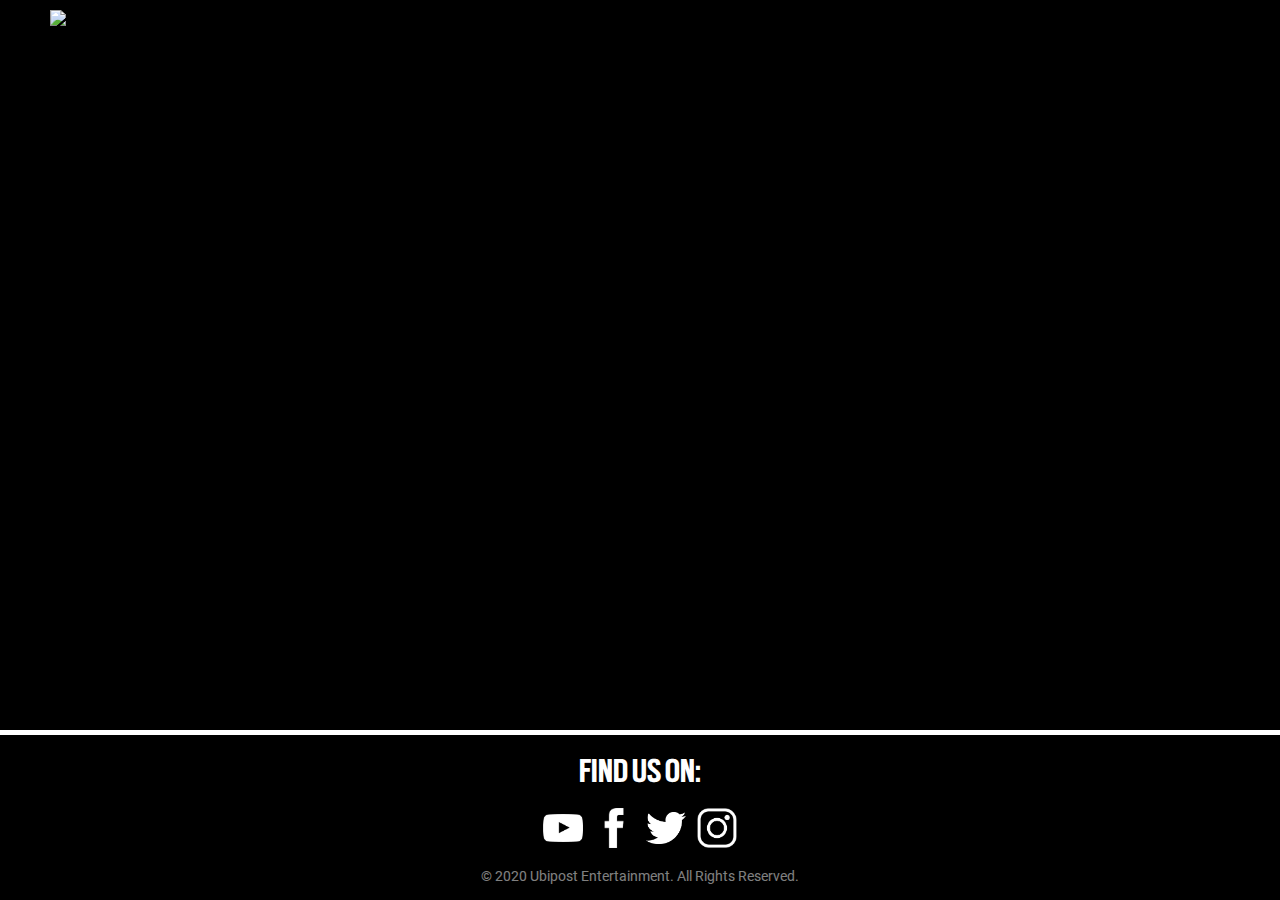
==== maps.html @ d626d43e "added assets and slight change of navbar" ====
<!DOCTYPE html>
<html lang="en">
  <head>
    <meta charset="UTF-8" />
    <meta name="viewport" content="width=device-width, initial-scale=1.0" />
    <title>Rainbow 7 Siege - Official Website</title>
    <!-- Layout setup -->
    <link rel="stylesheet" href="css/reset.css" />
    <link rel="stylesheet" href="css/roboto-fonts.css" />
    <link rel="stylesheet" href="css/oswald-fonts.css" />
    <link rel="stylesheet" href="css/scout-condensed-fonts.css" />
    <link rel="stylesheet" href="css/all.css" />
    <link rel="stylesheet" href="css/navbar.css" />
    <link rel="stylesheet" href="css/navbar-responsive.css" />
    <link rel="stylesheet" href="css/footer.css" />
    <link rel="stylesheet" href="css/footer-responsive.css" />
    <script src="js/jquery-3.5.1.js"></script>
    <!-- Specific stylesheet setup -->
  </head>

  <body>
    <nav>
      <ul class="navbar-container middle">
        <li class="logo-container">
          <img class="img-fluid" src="psd/logo-white.png" alt="r7-logo" />
        </li>
        <div class="navbar-side-container">
          <li class="nav-text"><a href="index.html">HOME</a></li>
          <li class="nav-text"><a href="operators.html">OPERATORS</a></li>
          <li class="nav-text"><a href="maps.html">MAPS</a></li>
          <li class="nav-text">
            <a href="quarantine.html">QUARANTINE</a>
          </li>
          <li class="nav-text">
            <a href="pre-order.html" class="pre-order-container">PRE-ORDER</a>
          </li>
          <li>
            <a href="#" id="menuIcon" role="button"
              ><img
                class="nav-menu nav-menu-hide"
                src="assets/image/menu-icon.png"
                alt=""
            /></a>
          </li>
        </div>
      </ul>
    </nav>

    <ul class="navbar-vertical navbar-vertical-hide"></ul>

    <div class="container"></div>

    <footer>
      <div class="footer-logo-container">
        <h1 class="find-us-text">FIND US ON:</h1>
        <ul class="social-media middle">
          <li>
            <img
              src="assets/image/youtube-logo.png"
              alt=""
              class="footer-logo-img img-fluid"
            />
          </li>
          <li>
            <img
              class="footer-logo-img img-fluid"
              src="assets/image/facebook-white-logo.png"
              alt=""
            />
          </li>
          <li>
            <img
              class="footer-logo-img img-fluid"
              src="assets/image/twitter_logo_img.png"
              alt=""
            />
          </li>
          <li>
            <img
              src="assets/image/instagram-white-logo.png"
              alt=""
              width="40px"
              class="img-fluid"
            />
          </li>
        </ul>
      </div>

      <div class="copyright-text">
        <p>
          &copy; 2020 Ubipost Entertainment. All Rights Reserved.
        </p>
      </div>
    </footer>
  </body>
  <script src="js/navbar-responsive.js"></script>
</html>
---- css/roboto-fonts.css ----
@font-face {
    font-family: 'Roboto';
    src: url('../assets/fonts/Roboto-BoldItalic.ttf') format('truetype');
    font-weight: bold;
    font-style: italic;
}

@font-face {
    font-family: 'Roboto';
    src: url('../assets/fonts/Roboto-Bold.ttf') format('truetype');
    font-weight: bold;
    font-style: normal;
}

@font-face {
    font-family: 'Roboto';
    src: url('../assets/fonts/Roboto-ThinItalic.ttf') format('truetype');
    font-weight: 100;
    font-style: italic;
}

@font-face {
    font-family: 'Roboto';
    src: url('../assets/fonts/Roboto-Black.ttf') format('truetype');
    font-weight: 900;
    font-style: normal;
}

@font-face {
    font-family: 'Roboto';
    src: url('../assets/fonts/Roboto-Medium.ttf') format('truetype');
    font-weight: 500;
    font-style: normal;
}

@font-face {
    font-family: 'Roboto';
    src: url('../assets/fonts/Roboto-Light.ttf') format('truetype');
    font-weight: 300;
    font-style: normal;
}

@font-face {
    font-family: 'Roboto';
    src: url('../assets/fonts/Roboto-BlackItalic.ttf') format('truetype');
    font-weight: 900;
    font-style: italic;
}

@font-face {
    font-family: 'Roboto';
    src: url('../assets/fonts/Roboto-LightItalic.ttf') format('truetype');
    font-weight: 300;
    font-style: italic;
}

@font-face {
    font-family: 'Roboto';
    src: url('../assets/fonts/Roboto-Regular.ttf') format('truetype');
    font-weight: normal;
    font-style: normal;
}

@font-face {
    font-family: 'Roboto';
    src: url('../assets/fonts/Roboto-Thin.ttf') format('truetype');
    font-weight: 100;
    font-style: normal;
}

@font-face {
    font-family: 'Roboto';
    src: url('../assets/fonts/Roboto-MediumItalic.ttf') format('truetype');
    font-weight: 500;
    font-style: italic;
}

@font-face {
    font-family: 'Roboto';
    src: url('../assets/fonts/Roboto-Italic.ttf') format('truetype');
    font-weight: normal;
    font-style: italic;
}
---- css/oswald-fonts.css ----
@font-face {
    font-family: 'Oswald';
    src: url('../assets/fonts/Oswald-Light.ttf') format('truetype');
    font-weight: 300;
    font-style: normal;
}

@font-face {
    font-family: 'Oswald';
    src: url('../assets/fonts/Oswald-ExtraLight.ttf') format('truetype');
    font-weight: 200;
    font-style: normal;
}

@font-face {
    font-family: 'Oswald';
    src: url('../assets/fonts/Oswald-Bold.ttf') format('truetype');
    font-weight: bold;
    font-style: normal;
}

@font-face {
    font-family: 'Oswald';
    src: url('../assets/fonts/Oswald-SemiBold.ttf') format('truetype');
    font-weight: 600;
    font-style: normal;
}

@font-face {
    font-family: 'Oswald';
    src: url('../assets/fonts/Oswald-Regular.ttf') format('truetype');
    font-weight: normal;
    font-style: normal;
}

@font-face {
    font-family: 'Oswald';
    src: url('../assets/fonts/Oswald-Medium.ttf') format('truetype');
    font-weight: 500;
    font-style: normal;
}
---- css/scout-condensed-fonts.css ----
@font-face {
  font-family: "Scout Condensed Bold";
  src: url("../assets/fonts/ScoutCond-Bold.otf") format("opentype");
}
---- css/all.css ----
body {
  background-color: black;
  font-family: "Scout Condensed Bold";
}

.middle {
  display: flex;
  align-items: center;
}

.img-fluid {
  height: auto;
  max-width: 100%;
}

.btn {
  border-radius: 1;
  display: block;
}
---- css/navbar.css ----
nav .navbar-container {
  list-style-type: none;
  background-color: black;
  padding: 10px 50px;
  justify-content: space-between;
}

nav .navbar-container li {
  font-size: 1.75em;
  display: inline-block;
}

nav .navbar-container .logo-container {
  width: 6%;
}

nav .navbar-container .navbar-side-container {
  float: right;
}

nav .navbar-container .navbar-side-container .nav-text {
  padding-left: 40px;
}

nav .navbar-container .navbar-side-container li .pre-order-container {
  background-color: rgb(54, 169, 224);
  padding: 10px;
  color: black;
}

nav .navbar-container .navbar-side-container li .pre-order-container:hover {
  background-color: white;
}

nav .navbar-container .navbar-side-container #menuIcon {
  display: none;
}

nav .navbar-container li a {
  text-decoration: none;
  color: white;
  transition: 0.2s ease;
}

nav .navbar-container li a:hover {
  color: rgb(54, 169, 224);
}
---- css/navbar-responsive.css ----
.navbar-vertical {
  list-style: none;
  width: 100%;
  border-bottom: 1px solid white;
  padding: 10px 5%;
  position: fixed;
  height: auto;
  color: white;
}

.navbar-vertical-hide {
  display: none;
}

.navbar-vertical li a {
  display: block;
  text-decoration: none;
  color: white;
}

nav .nav-menu {
  width: 1.5rem;
}

.nav-menu-hide {
  display: none;
}

.nav-menu-show {
  display: inline-block;
}

@media only screen and (max-width: 800px) {
  nav .navbar-container {
    padding: 3% 5% 0 5%;
  }

  nav .navbar-container .logo-container {
    width: 15%;
  }

  nav .navbar-container .navbar-side-container #menuIcon {
    display: block;
  }
  nav .navbar-container .navbar-side-container .nav-text {
    display: none;
  }
}
---- css/footer.css ----
footer {
  border-top: 5px solid white;
  bottom: 0;
  left: 0;
  width: 100%;
  position: fixed;
  color: white;
  background-color: black;
}

footer .footer-logo-container {
  text-align: center;
}

footer .footer-logo-container .find-us-text {
  font-size: 2.3em;
  padding: 15px 0;
}

footer .footer-logo-container .social-media {
  justify-content: center;
}

footer .footer-logo-container .footer-logo-img {
  width: 40px;
  margin-right: 0.7em;
}

.footer-logo-container ul {
  list-style: none;
  width: 400px;
  margin: 0 auto;
  max-width: 100%;
}

.footer-logo-container li {
  display: inline-block;
}

.copyright-text p {
  font-size: 0.9em;
  text-align: center;
  width: 705px;
  margin: 15px auto;
  font-family: Roboto;
  opacity: 0.5;
  max-width: 100%;
}
---- css/footer-responsive.css ----
@media  only screen and (max-width: 800px) {
    .copyright-text p {
        font-size: 0.6rem;
        /* width: 15rem; */
    }   
}

@media only screen and (max-width: 540px) {
    .copyright-text p {
        font-size: 0.3rem;
        width: 65vw;
    }
}
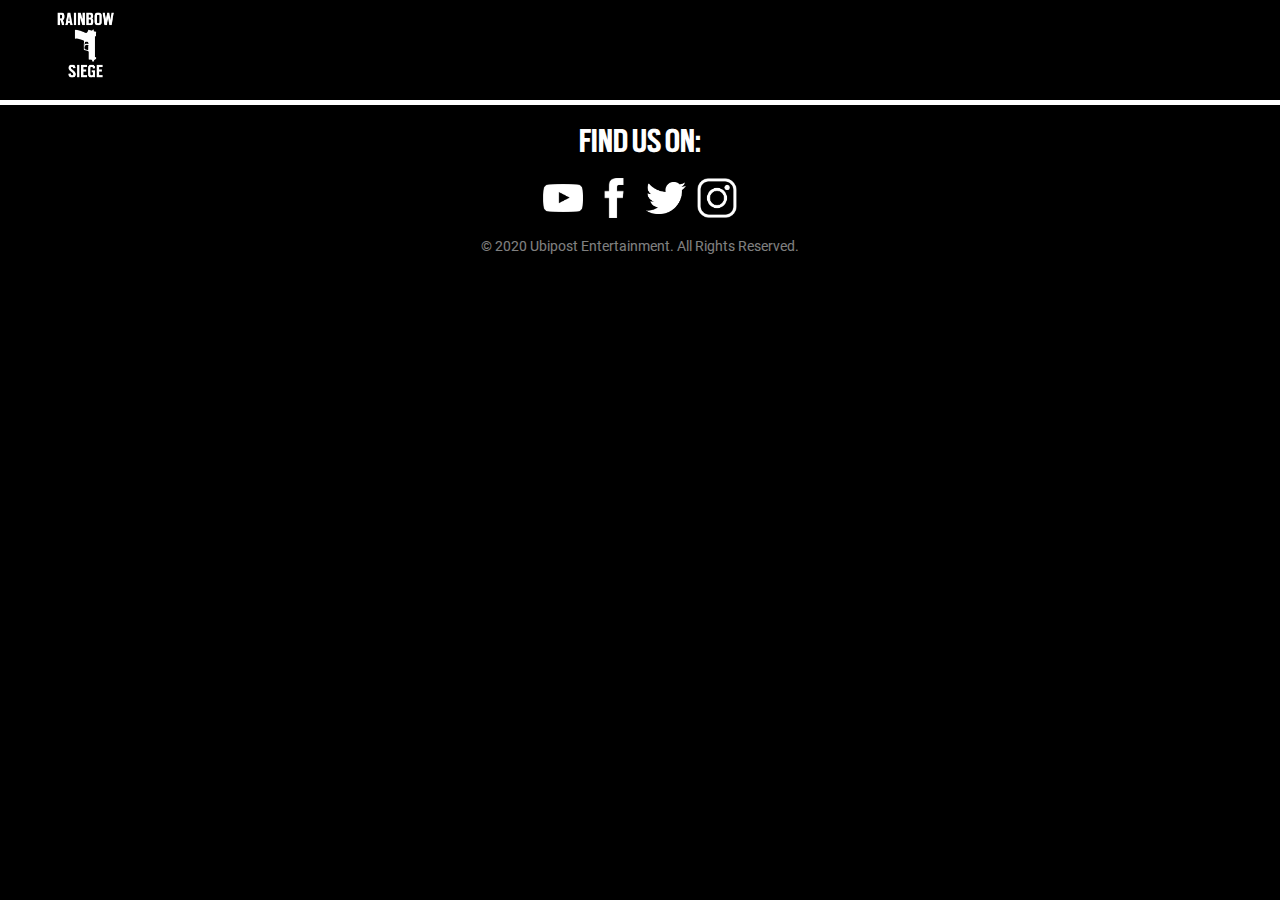
==== commit 416303ff: "added operators & maps asset" ====
--- a/maps.html
+++ b/maps.html
@@ -22,7 +22,11 @@
     <nav>
       <ul class="navbar-container middle">
         <li class="logo-container">
-          <img class="img-fluid" src="psd/logo-white.png" alt="r7-logo" />
+          <img
+            class="img-fluid"
+            src="assets/image/logo-white.png"
+            alt="r7-logo"
+          />
         </li>
         <div class="navbar-side-container">
           <li class="nav-text"><a href="index.html">HOME</a></li>
--- a/css/navbar-responsive.css
+++ b/css/navbar-responsive.css
@@ -1,4 +1,5 @@
 .navbar-vertical {
+  background-color: black;
   list-style: none;
   width: 100%;
   border-bottom: 1px solid white;
--- a/css/footer.css
+++ b/css/footer.css
@@ -3,7 +3,7 @@
   bottom: 0;
   left: 0;
   width: 100%;
-  position: fixed;
+  /*position: fixed;*/
   color: white;
   background-color: black;
 }
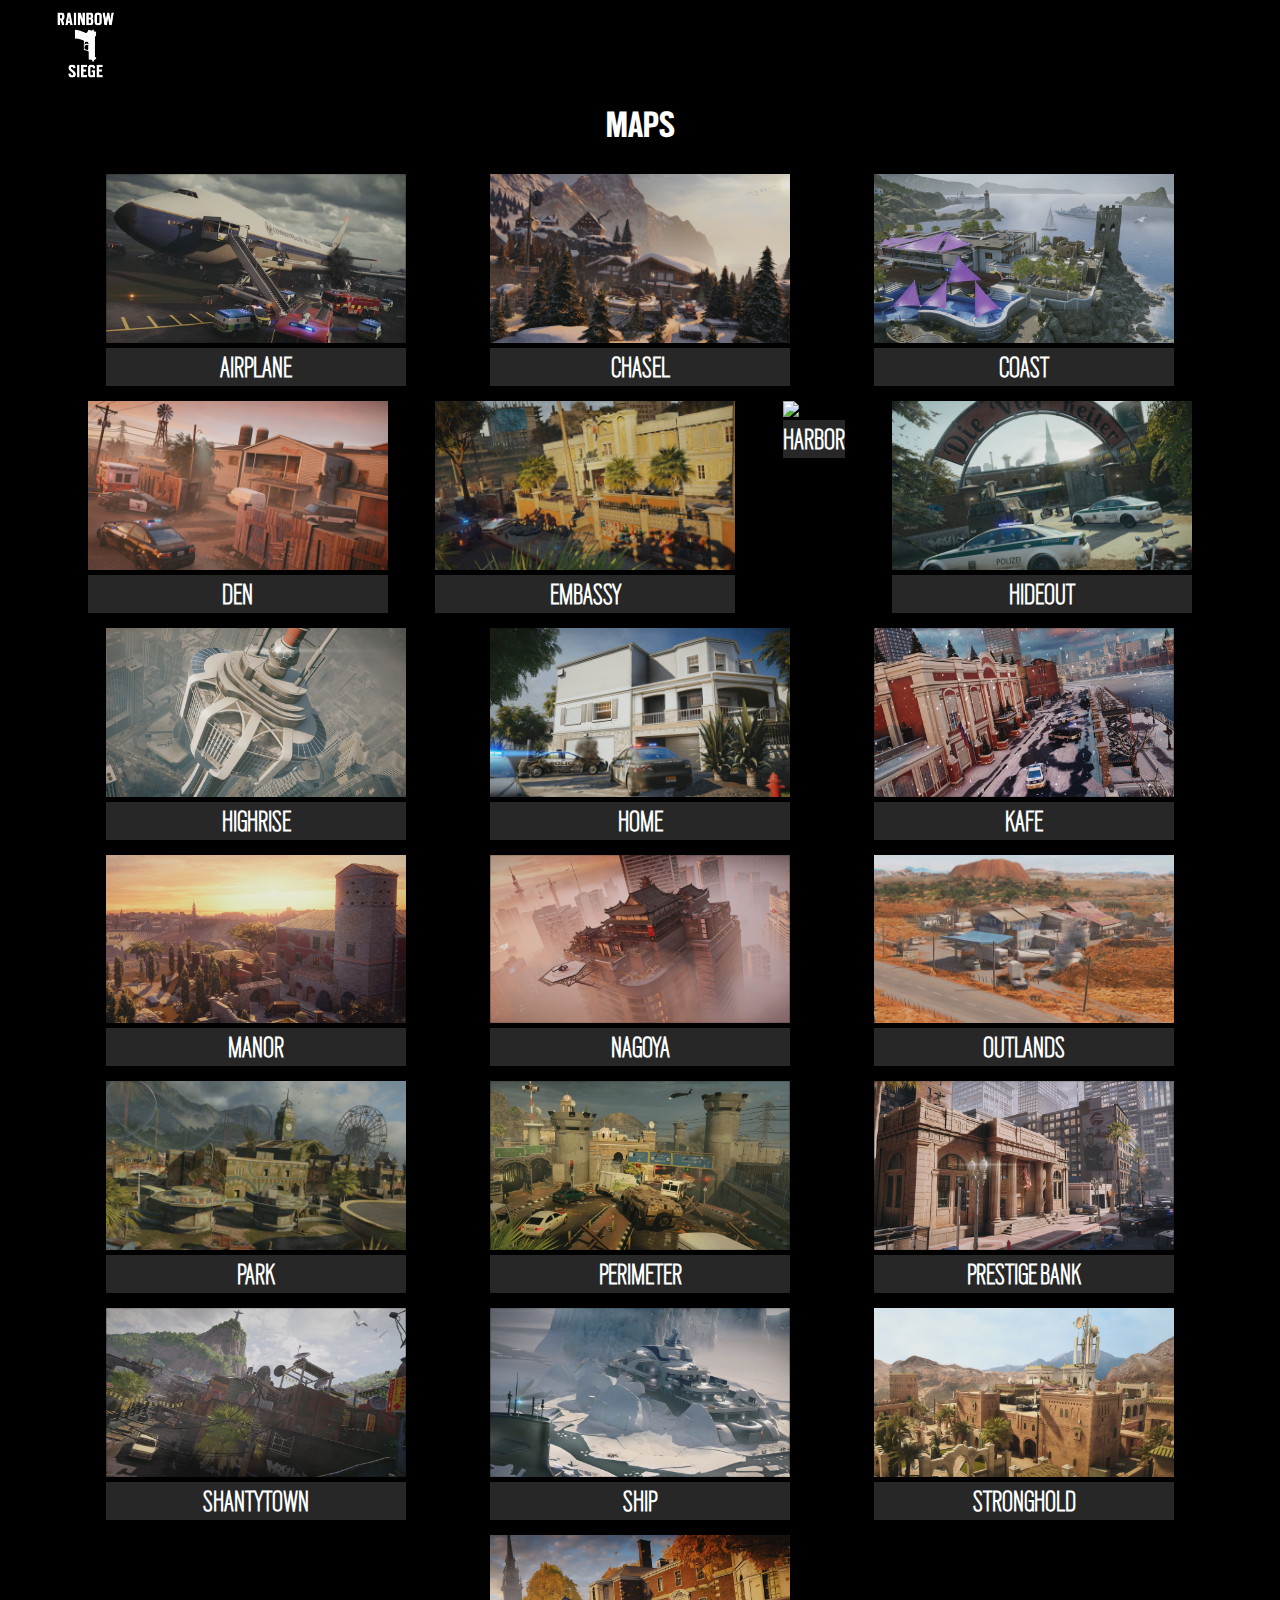
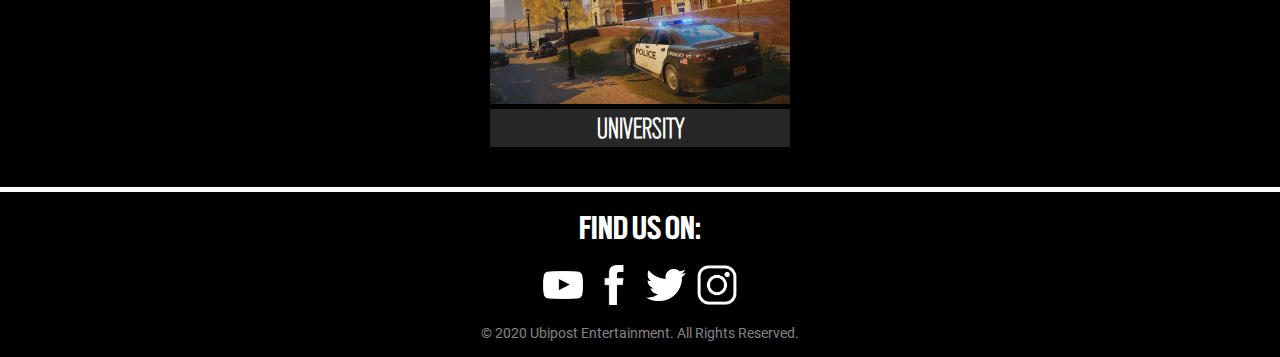
==== commit ff177f25: "added page maps and some assets" ====
--- a/maps.html
+++ b/maps.html
@@ -5,6 +5,8 @@
     <meta name="viewport" content="width=device-width, initial-scale=1.0" />
     <title>Rainbow 7 Siege - Official Website</title>
     <!-- Layout setup -->
+    <link rel="stylesheet" href="css/maps.css" />
+
     <link rel="stylesheet" href="css/reset.css" />
     <link rel="stylesheet" href="css/roboto-fonts.css" />
     <link rel="stylesheet" href="css/oswald-fonts.css" />
@@ -52,7 +54,201 @@
 
     <ul class="navbar-vertical navbar-vertical-hide"></ul>
 
-    <div class="container"></div>
+    <h1 class="title">MAPS</h1>
+
+    <div class="container">
+      <div class="maps-box">
+        <img
+          class="maps-image"
+          src="assets/image/maps/airplane.jpg"
+          alt="airplane"
+        />
+        <div class="map-name">
+          <h1>AIRPLANE</h1>
+        </div>
+      </div>
+
+      <div class="maps-box">
+        <img
+          class="maps-image"
+          src="assets/image/maps/chasel.jpg"
+          alt="chasel"
+        />
+        <div class="map-name">
+          <h1>CHASEL</h1>
+        </div>
+      </div>
+
+      <div class="maps-box">
+        <img class="maps-image" src="assets/image/maps/coast.jpg" alt="coast" />
+        <div class="map-name">
+          <h1>COAST</h1>
+        </div>
+      </div>
+
+      <div class="maps-box">
+        <img class="maps-image" src="assets/image/maps/den.jpg" alt="den" />
+        <div class="map-name">
+          <h1>DEN</h1>
+        </div>
+      </div>
+
+      <div class="maps-box">
+        <img
+          class="maps-image"
+          src="assets/image/maps/embassy.jpg"
+          alt="embassy"
+        />
+        <div class="map-name">
+          <h1>EMBASSY</h1>
+        </div>
+      </div>
+
+      <div class="maps-box">
+        <img
+          class="maps-image"
+          src="assets/image/maps/harbor.jpg"
+          alt="harbor"
+        />
+        <div class="map-name">
+          <h1>HARBOR</h1>
+        </div>
+      </div>
+
+      <div class="maps-box">
+        <img
+          class="maps-image"
+          src="assets/image/maps/hideout.jpg"
+          alt="hideout"
+        />
+        <div class="map-name">
+          <h1>HIDEOUT</h1>
+        </div>
+      </div>
+
+      <div class="maps-box">
+        <img
+          class="maps-image"
+          src="assets/image/maps/highrise.jpg"
+          alt="highrise"
+        />
+        <div class="map-name">
+          <h1>HIGHRISE</h1>
+        </div>
+      </div>
+
+      <div class="maps-box">
+        <img class="maps-image" src="assets/image/maps/home.jpg" alt="home" />
+        <div class="map-name">
+          <h1>HOME</h1>
+        </div>
+      </div>
+
+      <div class="maps-box">
+        <img class="maps-image" src="assets/image/maps/kafe.jpg" alt="kafe" />
+        <div class="map-name">
+          <h1>KAFE</h1>
+        </div>
+      </div>
+
+      <div class="maps-box">
+        <img class="maps-image" src="assets/image/maps/manor.jpg" alt="manor" />
+        <div class="map-name">
+          <h1>MANOR</h1>
+        </div>
+      </div>
+
+      <div class="maps-box">
+        <img
+          class="maps-image"
+          src="assets/image/maps/nagoya.jpg"
+          alt="nagoya"
+        />
+        <div class="map-name">
+          <h1>NAGOYA</h1>
+        </div>
+      </div>
+
+      <div class="maps-box">
+        <img
+          class="maps-image"
+          src="assets/image/maps/outlands.jpg"
+          alt="outlands"
+        />
+        <div class="map-name">
+          <h1>OUTLANDS</h1>
+        </div>
+      </div>
+
+      <div class="maps-box">
+        <img class="maps-image" src="assets/image/maps/park.jpg" alt="park" />
+        <div class="map-name">
+          <h1>PARK</h1>
+        </div>
+      </div>
+
+      <div class="maps-box">
+        <img
+          class="maps-image"
+          src="assets/image/maps/perimeter.jpg"
+          alt="perimeter"
+        />
+        <div class="map-name">
+          <h1>PERIMETER</h1>
+        </div>
+      </div>
+
+      <div class="maps-box">
+        <img
+          class="maps-image"
+          src="assets/image/maps/prestige-bank.jpg"
+          alt="prestige-bank"
+        />
+        <div class="map-name">
+          <h1>PRESTIGE BANK</h1>
+        </div>
+      </div>
+
+      <div class="maps-box">
+        <img
+          class="maps-image"
+          src="assets/image/maps/shantytown.jpg"
+          alt="shantytown"
+        />
+        <div class="map-name">
+          <h1>SHANTYTOWN</h1>
+        </div>
+      </div>
+
+      <div class="maps-box">
+        <img class="maps-image" src="assets/image/maps/ship.jpg" alt="ship" />
+        <div class="map-name">
+          <h1>SHIP</h1>
+        </div>
+      </div>
+
+      <div class="maps-box">
+        <img
+          class="maps-image"
+          src="assets/image/maps/stronghold.jpg"
+          alt="stronghold"
+        />
+        <div class="map-name">
+          <h1>STRONGHOLD</h1>
+        </div>
+      </div>
+
+      <div class="maps-box">
+        <img
+          class="maps-image"
+          src="assets/image/maps/university.jpg"
+          alt="prestige-bank"
+        />
+        <div class="map-name">
+          <h1>UNIVERSITY</h1>
+        </div>
+      </div>
+    </div>
 
     <footer>
       <div class="footer-logo-container">
--- a/css/maps.css
+++ b/css/maps.css
@@ -0,0 +1,27 @@
+.title {
+  text-align: center;
+  color: white;
+  font-size: 2.55em;
+}
+
+.container {
+  display: flex;
+  margin: 2% 5%;
+  flex-wrap: wrap;
+  justify-content: center;
+}
+
+.maps-box {
+  margin: 0 auto 15px auto;
+}
+
+.maps-image {
+  width: 300px;
+}
+
+.map-name {
+  font-family: "Scout Condensed Thin";
+  color: white;
+  text-align: center;
+  background-color: #272727;
+}
--- a/css/scout-condensed-fonts.css
+++ b/css/scout-condensed-fonts.css
@@ -2,3 +2,18 @@
   font-family: "Scout Condensed Bold";
   src: url("../assets/fonts/ScoutCond-Bold.otf") format("opentype");
 }
+
+@font-face {
+  font-family: "Scout Condensed Light";
+  src: url("../assets/fonts/ScoutCond-Light.otf") format("opentype");
+}
+
+@font-face {
+  font-family: "Scout Condensed Regular";
+  src: url("../assets/fonts/ScoutCond-Regular.otf") format("opentype");
+}
+
+@font-face {
+  font-family: "Scout Condensed Thin";
+  src: url("../assets/fonts/ScoutCond-Thin.otf") format("opentype");
+}
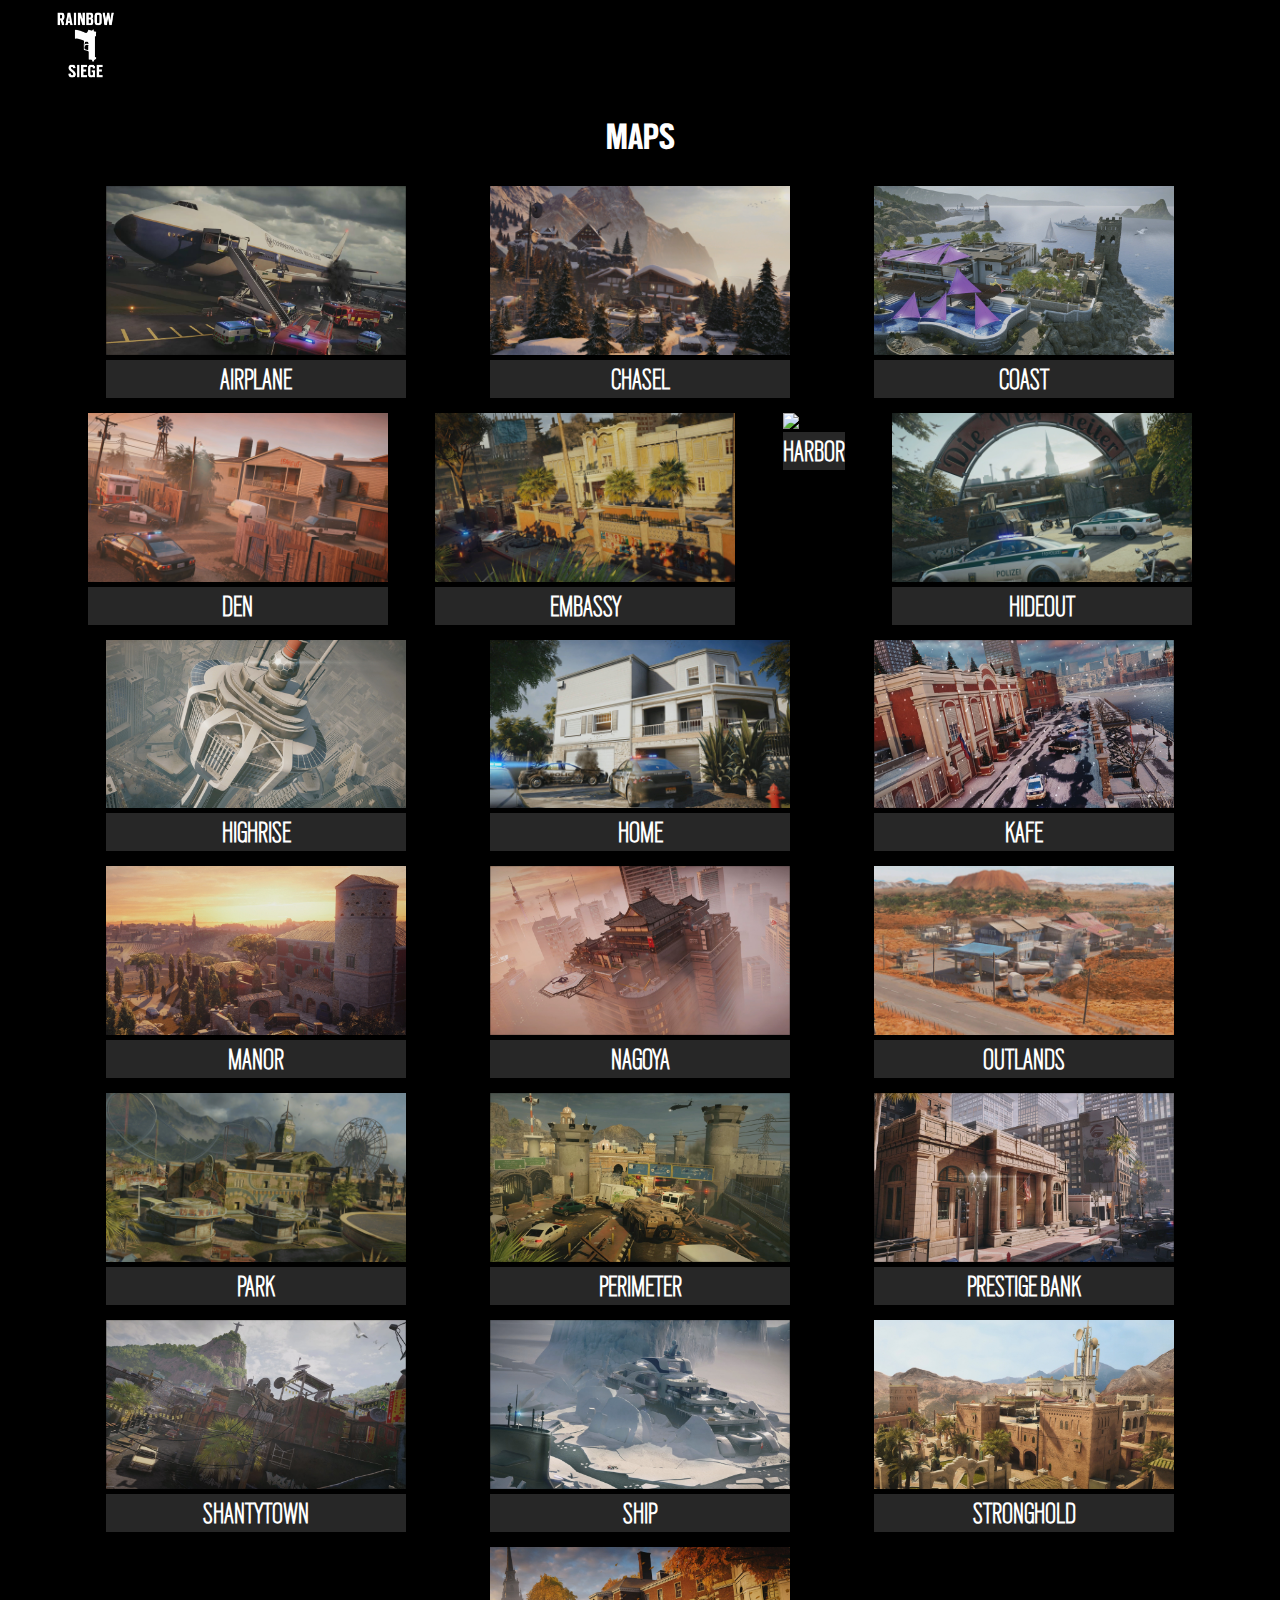
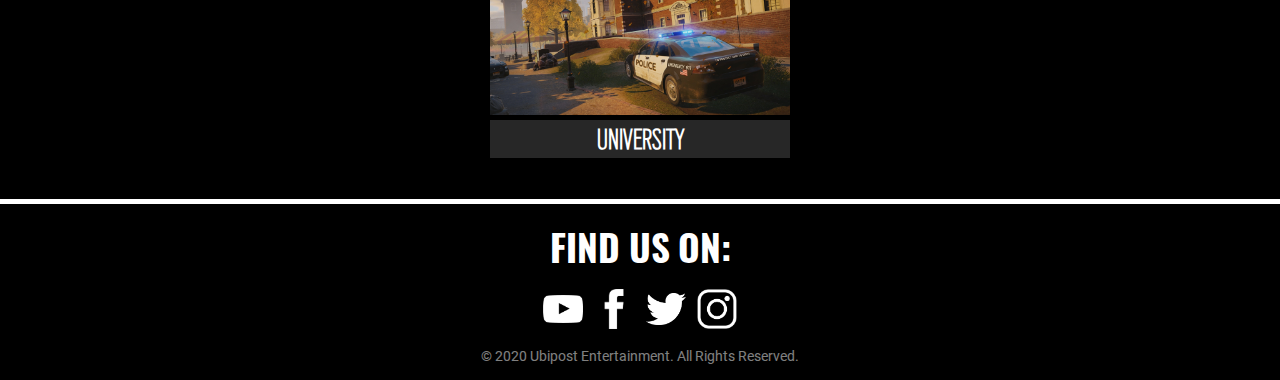
==== commit 97d48bdd: "added quarantine and change position navbar" ====
--- a/maps.html
+++ b/maps.html
@@ -54,198 +54,208 @@
 
     <ul class="navbar-vertical navbar-vertical-hide"></ul>
 
-    <h1 class="title">MAPS</h1>
-
     <div class="container">
-      <div class="maps-box">
-        <img
-          class="maps-image"
-          src="assets/image/maps/airplane.jpg"
-          alt="airplane"
-        />
-        <div class="map-name">
-          <h1>AIRPLANE</h1>
-        </div>
-      </div>
-
-      <div class="maps-box">
-        <img
-          class="maps-image"
-          src="assets/image/maps/chasel.jpg"
-          alt="chasel"
-        />
-        <div class="map-name">
-          <h1>CHASEL</h1>
-        </div>
-      </div>
-
-      <div class="maps-box">
-        <img class="maps-image" src="assets/image/maps/coast.jpg" alt="coast" />
-        <div class="map-name">
-          <h1>COAST</h1>
-        </div>
-      </div>
-
-      <div class="maps-box">
-        <img class="maps-image" src="assets/image/maps/den.jpg" alt="den" />
-        <div class="map-name">
-          <h1>DEN</h1>
-        </div>
-      </div>
-
-      <div class="maps-box">
-        <img
-          class="maps-image"
-          src="assets/image/maps/embassy.jpg"
-          alt="embassy"
-        />
-        <div class="map-name">
-          <h1>EMBASSY</h1>
-        </div>
-      </div>
-
-      <div class="maps-box">
-        <img
-          class="maps-image"
-          src="assets/image/maps/harbor.jpg"
-          alt="harbor"
-        />
-        <div class="map-name">
-          <h1>HARBOR</h1>
-        </div>
-      </div>
-
-      <div class="maps-box">
-        <img
-          class="maps-image"
-          src="assets/image/maps/hideout.jpg"
-          alt="hideout"
-        />
-        <div class="map-name">
-          <h1>HIDEOUT</h1>
-        </div>
-      </div>
-
-      <div class="maps-box">
-        <img
-          class="maps-image"
-          src="assets/image/maps/highrise.jpg"
-          alt="highrise"
-        />
-        <div class="map-name">
-          <h1>HIGHRISE</h1>
-        </div>
-      </div>
-
-      <div class="maps-box">
-        <img class="maps-image" src="assets/image/maps/home.jpg" alt="home" />
-        <div class="map-name">
-          <h1>HOME</h1>
-        </div>
-      </div>
-
-      <div class="maps-box">
-        <img class="maps-image" src="assets/image/maps/kafe.jpg" alt="kafe" />
-        <div class="map-name">
-          <h1>KAFE</h1>
-        </div>
-      </div>
-
-      <div class="maps-box">
-        <img class="maps-image" src="assets/image/maps/manor.jpg" alt="manor" />
-        <div class="map-name">
-          <h1>MANOR</h1>
-        </div>
-      </div>
-
-      <div class="maps-box">
-        <img
-          class="maps-image"
-          src="assets/image/maps/nagoya.jpg"
-          alt="nagoya"
-        />
-        <div class="map-name">
-          <h1>NAGOYA</h1>
-        </div>
-      </div>
-
-      <div class="maps-box">
-        <img
-          class="maps-image"
-          src="assets/image/maps/outlands.jpg"
-          alt="outlands"
-        />
-        <div class="map-name">
-          <h1>OUTLANDS</h1>
-        </div>
-      </div>
-
-      <div class="maps-box">
-        <img class="maps-image" src="assets/image/maps/park.jpg" alt="park" />
-        <div class="map-name">
-          <h1>PARK</h1>
-        </div>
-      </div>
-
-      <div class="maps-box">
-        <img
-          class="maps-image"
-          src="assets/image/maps/perimeter.jpg"
-          alt="perimeter"
-        />
-        <div class="map-name">
-          <h1>PERIMETER</h1>
-        </div>
-      </div>
-
-      <div class="maps-box">
-        <img
-          class="maps-image"
-          src="assets/image/maps/prestige-bank.jpg"
-          alt="prestige-bank"
-        />
-        <div class="map-name">
-          <h1>PRESTIGE BANK</h1>
-        </div>
-      </div>
-
-      <div class="maps-box">
-        <img
-          class="maps-image"
-          src="assets/image/maps/shantytown.jpg"
-          alt="shantytown"
-        />
-        <div class="map-name">
-          <h1>SHANTYTOWN</h1>
-        </div>
-      </div>
-
-      <div class="maps-box">
-        <img class="maps-image" src="assets/image/maps/ship.jpg" alt="ship" />
-        <div class="map-name">
-          <h1>SHIP</h1>
-        </div>
-      </div>
-
-      <div class="maps-box">
-        <img
-          class="maps-image"
-          src="assets/image/maps/stronghold.jpg"
-          alt="stronghold"
-        />
-        <div class="map-name">
-          <h1>STRONGHOLD</h1>
-        </div>
-      </div>
-
-      <div class="maps-box">
-        <img
-          class="maps-image"
-          src="assets/image/maps/university.jpg"
-          alt="prestige-bank"
-        />
-        <div class="map-name">
-          <h1>UNIVERSITY</h1>
+      <h1 class="title">MAPS</h1>
+
+      <div class="maps-container">
+        <div class="maps-box">
+          <img
+            class="maps-image"
+            src="assets/image/maps/airplane.jpg"
+            alt="airplane"
+          />
+          <div class="map-name">
+            <h1>AIRPLANE</h1>
+          </div>
+        </div>
+
+        <div class="maps-box">
+          <img
+            class="maps-image"
+            src="assets/image/maps/chasel.jpg"
+            alt="chasel"
+          />
+          <div class="map-name">
+            <h1>CHASEL</h1>
+          </div>
+        </div>
+
+        <div class="maps-box">
+          <img
+            class="maps-image"
+            src="assets/image/maps/coast.jpg"
+            alt="coast"
+          />
+          <div class="map-name">
+            <h1>COAST</h1>
+          </div>
+        </div>
+
+        <div class="maps-box">
+          <img class="maps-image" src="assets/image/maps/den.jpg" alt="den" />
+          <div class="map-name">
+            <h1>DEN</h1>
+          </div>
+        </div>
+
+        <div class="maps-box">
+          <img
+            class="maps-image"
+            src="assets/image/maps/embassy.jpg"
+            alt="embassy"
+          />
+          <div class="map-name">
+            <h1>EMBASSY</h1>
+          </div>
+        </div>
+
+        <div class="maps-box">
+          <img
+            class="maps-image"
+            src="assets/image/maps/harbor.jpg"
+            alt="harbor"
+          />
+          <div class="map-name">
+            <h1>HARBOR</h1>
+          </div>
+        </div>
+
+        <div class="maps-box">
+          <img
+            class="maps-image"
+            src="assets/image/maps/hideout.jpg"
+            alt="hideout"
+          />
+          <div class="map-name">
+            <h1>HIDEOUT</h1>
+          </div>
+        </div>
+
+        <div class="maps-box">
+          <img
+            class="maps-image"
+            src="assets/image/maps/highrise.jpg"
+            alt="highrise"
+          />
+          <div class="map-name">
+            <h1>HIGHRISE</h1>
+          </div>
+        </div>
+
+        <div class="maps-box">
+          <img class="maps-image" src="assets/image/maps/home.jpg" alt="home" />
+          <div class="map-name">
+            <h1>HOME</h1>
+          </div>
+        </div>
+
+        <div class="maps-box">
+          <img class="maps-image" src="assets/image/maps/kafe.jpg" alt="kafe" />
+          <div class="map-name">
+            <h1>KAFE</h1>
+          </div>
+        </div>
+
+        <div class="maps-box">
+          <img
+            class="maps-image"
+            src="assets/image/maps/manor.jpg"
+            alt="manor"
+          />
+          <div class="map-name">
+            <h1>MANOR</h1>
+          </div>
+        </div>
+
+        <div class="maps-box">
+          <img
+            class="maps-image"
+            src="assets/image/maps/nagoya.jpg"
+            alt="nagoya"
+          />
+          <div class="map-name">
+            <h1>NAGOYA</h1>
+          </div>
+        </div>
+
+        <div class="maps-box">
+          <img
+            class="maps-image"
+            src="assets/image/maps/outlands.jpg"
+            alt="outlands"
+          />
+          <div class="map-name">
+            <h1>OUTLANDS</h1>
+          </div>
+        </div>
+
+        <div class="maps-box">
+          <img class="maps-image" src="assets/image/maps/park.jpg" alt="park" />
+          <div class="map-name">
+            <h1>PARK</h1>
+          </div>
+        </div>
+
+        <div class="maps-box">
+          <img
+            class="maps-image"
+            src="assets/image/maps/perimeter.jpg"
+            alt="perimeter"
+          />
+          <div class="map-name">
+            <h1>PERIMETER</h1>
+          </div>
+        </div>
+
+        <div class="maps-box">
+          <img
+            class="maps-image"
+            src="assets/image/maps/prestige-bank.jpg"
+            alt="prestige-bank"
+          />
+          <div class="map-name">
+            <h1>PRESTIGE BANK</h1>
+          </div>
+        </div>
+
+        <div class="maps-box">
+          <img
+            class="maps-image"
+            src="assets/image/maps/shantytown.jpg"
+            alt="shantytown"
+          />
+          <div class="map-name">
+            <h1>SHANTYTOWN</h1>
+          </div>
+        </div>
+
+        <div class="maps-box">
+          <img class="maps-image" src="assets/image/maps/ship.jpg" alt="ship" />
+          <div class="map-name">
+            <h1>SHIP</h1>
+          </div>
+        </div>
+
+        <div class="maps-box">
+          <img
+            class="maps-image"
+            src="assets/image/maps/stronghold.jpg"
+            alt="stronghold"
+          />
+          <div class="map-name">
+            <h1>STRONGHOLD</h1>
+          </div>
+        </div>
+
+        <div class="maps-box">
+          <img
+            class="maps-image"
+            src="assets/image/maps/university.jpg"
+            alt="prestige-bank"
+          />
+          <div class="map-name">
+            <h1>UNIVERSITY</h1>
+          </div>
         </div>
       </div>
     </div>
--- a/css/maps.css
+++ b/css/maps.css
@@ -4,7 +4,7 @@
   font-size: 2.55em;
 }
 
-.container {
+.maps-container {
   display: flex;
   margin: 2% 5%;
   flex-wrap: wrap;
--- a/css/all.css
+++ b/css/all.css
@@ -1,6 +1,10 @@
 body {
   background-color: black;
   font-family: "Scout Condensed Bold";
+}
+
+.container {
+  padding-top: 111.55px;
 }
 
 .middle {
@@ -17,3 +21,9 @@
   border-radius: 1;
   display: block;
 }
+
+@media only screen and (max-width: 800px) {
+  .container {
+    padding-top: 68.3px;
+  }
+}
--- a/css/navbar.css
+++ b/css/navbar.css
@@ -1,3 +1,8 @@
+nav {
+  position: fixed;
+  width: 100%;
+}
+
 nav .navbar-container {
   list-style-type: none;
   background-color: black;
--- a/css/footer.css
+++ b/css/footer.css
@@ -6,6 +6,7 @@
   /*position: fixed;*/
   color: white;
   background-color: black;
+  font-family: 'Roboto';
 }
 
 footer .footer-logo-container {
@@ -15,6 +16,7 @@
 footer .footer-logo-container .find-us-text {
   font-size: 2.3em;
   padding: 15px 0;
+  font-family: 'Oswald';
 }
 
 footer .footer-logo-container .social-media {
@@ -42,7 +44,7 @@
   text-align: center;
   width: 705px;
   margin: 15px auto;
-  font-family: Roboto;
+  font-family: 'Roboto';
   opacity: 0.5;
   max-width: 100%;
 }
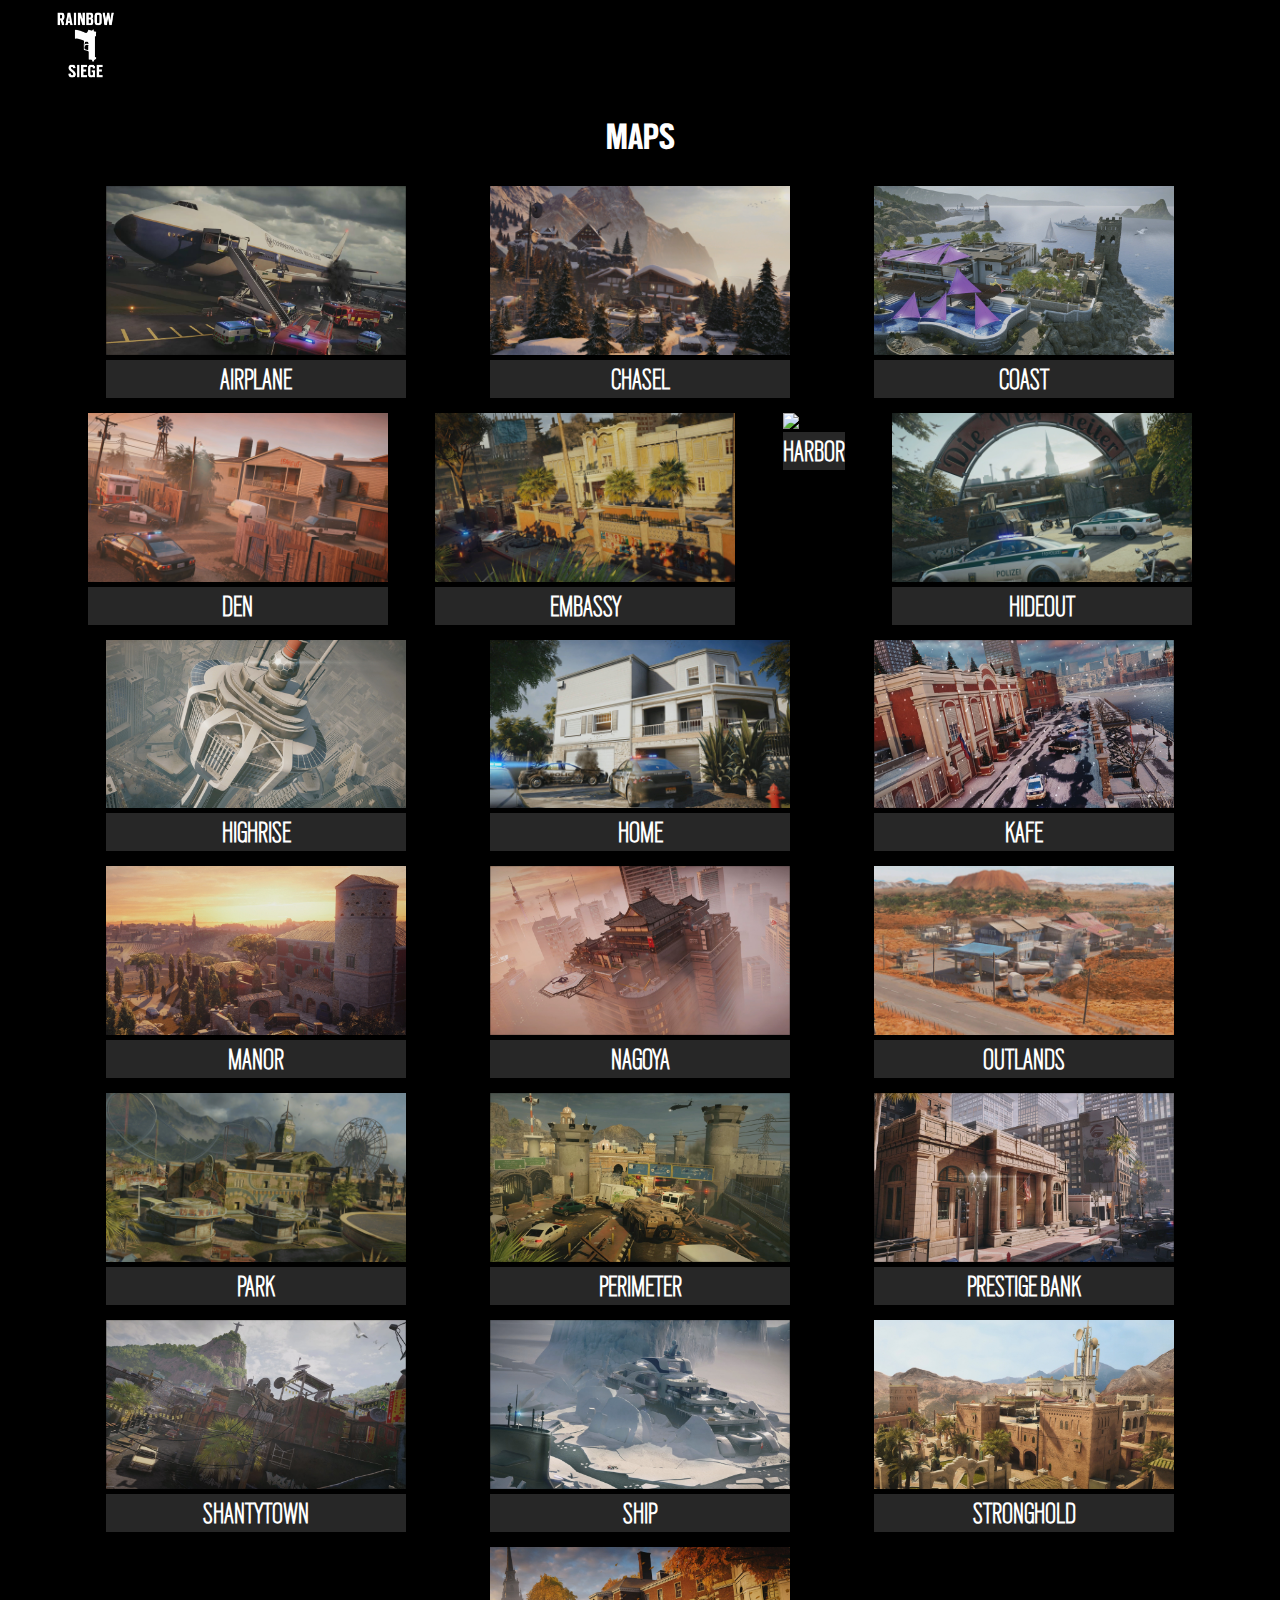
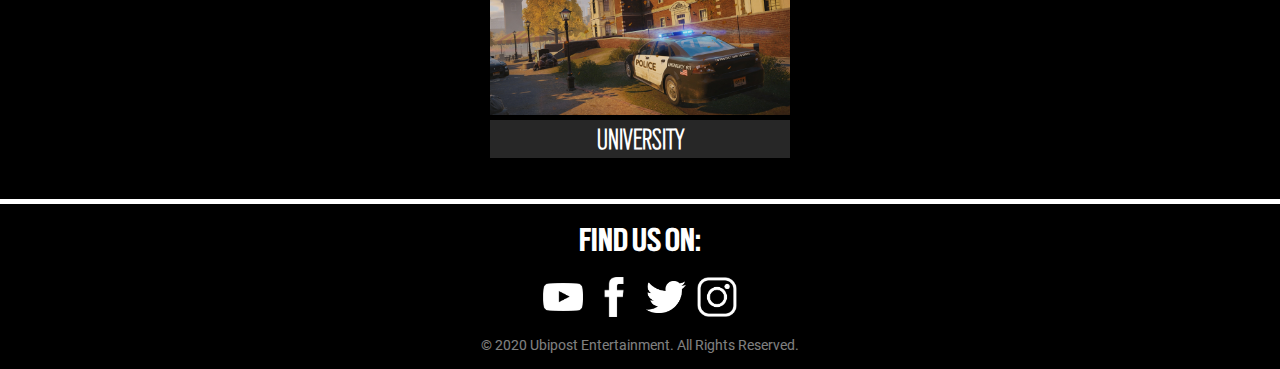
==== commit 407b03eb: "updated navbar and operator" ====
--- a/maps.html
+++ b/maps.html
@@ -1,307 +1,238 @@
 <!DOCTYPE html>
 <html lang="en">
-  <head>
-    <meta charset="UTF-8" />
-    <meta name="viewport" content="width=device-width, initial-scale=1.0" />
-    <title>Rainbow 7 Siege - Official Website</title>
-    <!-- Layout setup -->
-    <link rel="stylesheet" href="css/maps.css" />
-
-    <link rel="stylesheet" href="css/reset.css" />
-    <link rel="stylesheet" href="css/roboto-fonts.css" />
-    <link rel="stylesheet" href="css/oswald-fonts.css" />
-    <link rel="stylesheet" href="css/scout-condensed-fonts.css" />
-    <link rel="stylesheet" href="css/all.css" />
-    <link rel="stylesheet" href="css/navbar.css" />
-    <link rel="stylesheet" href="css/navbar-responsive.css" />
-    <link rel="stylesheet" href="css/footer.css" />
-    <link rel="stylesheet" href="css/footer-responsive.css" />
-    <script src="js/jquery-3.5.1.js"></script>
-    <!-- Specific stylesheet setup -->
-  </head>
-
-  <body>
-    <nav>
-      <ul class="navbar-container middle">
-        <li class="logo-container">
-          <img
-            class="img-fluid"
-            src="assets/image/logo-white.png"
-            alt="r7-logo"
-          />
-        </li>
-        <div class="navbar-side-container">
-          <li class="nav-text"><a href="index.html">HOME</a></li>
-          <li class="nav-text"><a href="operators.html">OPERATORS</a></li>
-          <li class="nav-text"><a href="maps.html">MAPS</a></li>
-          <li class="nav-text">
-            <a href="quarantine.html">QUARANTINE</a>
-          </li>
-          <li class="nav-text">
-            <a href="pre-order.html" class="pre-order-container">PRE-ORDER</a>
-          </li>
-          <li>
-            <a href="#" id="menuIcon" role="button"
-              ><img
-                class="nav-menu nav-menu-hide"
-                src="assets/image/menu-icon.png"
-                alt=""
-            /></a>
-          </li>
-        </div>
+
+<head>
+  <meta charset="UTF-8" />
+  <meta name="viewport" content="width=device-width, initial-scale=1.0" />
+  <title>Rainbow 7 Siege - Official Website</title>
+  <!-- Layout setup -->
+  <link rel="stylesheet" href="css/maps.css" />
+
+  <link rel="stylesheet" href="css/reset.css" />
+  <link rel="stylesheet" href="css/roboto-fonts.css" />
+  <link rel="stylesheet" href="css/oswald-fonts.css" />
+  <link rel="stylesheet" href="css/scout-condensed-fonts.css" />
+  <link rel="stylesheet" href="css/all.css" />
+  <link rel="stylesheet" href="css/navbar.css" />
+  <link rel="stylesheet" href="css/navbar-responsive.css" />
+  <link rel="stylesheet" href="css/footer.css" />
+  <link rel="stylesheet" href="css/footer-responsive.css" />
+  <script src="js/jquery-3.5.1.js"></script>
+  <!-- Specific stylesheet setup -->
+</head>
+
+<body>
+  <nav>
+    <ul class="navbar-container middle">
+      <li class="logo-container">
+        <img class="img-fluid" src="assets/image/logo-white.png" alt="r7-logo" />
+      </li>
+      <div class="navbar-side-container">
+        <li class="nav-text"><a href="index.html">HOME</a></li>
+
+        <div class="dropdown">
+          <button class="nav-text drop-btn">GAME INFO</button>
+          <div class="dropdown-content">
+            <a href="operators.html">OPERATORS</a>
+            <a href="maps.html">MAPS</a>
+          </div>
+        </div>
+
+        <li class="responsive nav-text">
+          <a href="operators.html">OPERATORS</a>
+        </li>
+        <li class="responsive nav-text">
+          <a href="maps.html">MAPS</a>
+        </li>
+
+        <li class="nav-text">
+          <a href="quarantine.html">QUARANTINE</a>
+        </li>
+        <li class="nav-text">
+          <a href="pre-order.html" class="pre-order-container">PRE-ORDER</a>
+        </li>
+        <li>
+          <a href="#" id="menuIcon" role="button"><img class="nav-menu nav-menu-hide" src="assets/image/menu-icon.png"
+              alt="" /></a>
+        </li>
+      </div>
+    </ul>
+  </nav>
+
+  <ul class="navbar-vertical navbar-vertical-hide"></ul>
+
+  <div class="container">
+    <h1 class="title">MAPS</h1>
+
+    <div class="maps-container">
+      <div class="maps-box">
+        <img class="maps-image" src="assets/image/maps/airplane.jpg" alt="airplane" />
+        <div class="map-name">
+          <h1>AIRPLANE</h1>
+        </div>
+      </div>
+
+      <div class="maps-box">
+        <img class="maps-image" src="assets/image/maps/chasel.jpg" alt="chasel" />
+        <div class="map-name">
+          <h1>CHASEL</h1>
+        </div>
+      </div>
+
+      <div class="maps-box">
+        <img class="maps-image" src="assets/image/maps/coast.jpg" alt="coast" />
+        <div class="map-name">
+          <h1>COAST</h1>
+        </div>
+      </div>
+
+      <div class="maps-box">
+        <img class="maps-image" src="assets/image/maps/den.jpg" alt="den" />
+        <div class="map-name">
+          <h1>DEN</h1>
+        </div>
+      </div>
+
+      <div class="maps-box">
+        <img class="maps-image" src="assets/image/maps/embassy.jpg" alt="embassy" />
+        <div class="map-name">
+          <h1>EMBASSY</h1>
+        </div>
+      </div>
+
+      <div class="maps-box">
+        <img class="maps-image" src="assets/image/maps/harbor.jpg" alt="harbor" />
+        <div class="map-name">
+          <h1>HARBOR</h1>
+        </div>
+      </div>
+
+      <div class="maps-box">
+        <img class="maps-image" src="assets/image/maps/hideout.jpg" alt="hideout" />
+        <div class="map-name">
+          <h1>HIDEOUT</h1>
+        </div>
+      </div>
+
+      <div class="maps-box">
+        <img class="maps-image" src="assets/image/maps/highrise.jpg" alt="highrise" />
+        <div class="map-name">
+          <h1>HIGHRISE</h1>
+        </div>
+      </div>
+
+      <div class="maps-box">
+        <img class="maps-image" src="assets/image/maps/home.jpg" alt="home" />
+        <div class="map-name">
+          <h1>HOME</h1>
+        </div>
+      </div>
+
+      <div class="maps-box">
+        <img class="maps-image" src="assets/image/maps/kafe.jpg" alt="kafe" />
+        <div class="map-name">
+          <h1>KAFE</h1>
+        </div>
+      </div>
+
+      <div class="maps-box">
+        <img class="maps-image" src="assets/image/maps/manor.jpg" alt="manor" />
+        <div class="map-name">
+          <h1>MANOR</h1>
+        </div>
+      </div>
+
+      <div class="maps-box">
+        <img class="maps-image" src="assets/image/maps/nagoya.jpg" alt="nagoya" />
+        <div class="map-name">
+          <h1>NAGOYA</h1>
+        </div>
+      </div>
+
+      <div class="maps-box">
+        <img class="maps-image" src="assets/image/maps/outlands.jpg" alt="outlands" />
+        <div class="map-name">
+          <h1>OUTLANDS</h1>
+        </div>
+      </div>
+
+      <div class="maps-box">
+        <img class="maps-image" src="assets/image/maps/park.jpg" alt="park" />
+        <div class="map-name">
+          <h1>PARK</h1>
+        </div>
+      </div>
+
+      <div class="maps-box">
+        <img class="maps-image" src="assets/image/maps/perimeter.jpg" alt="perimeter" />
+        <div class="map-name">
+          <h1>PERIMETER</h1>
+        </div>
+      </div>
+
+      <div class="maps-box">
+        <img class="maps-image" src="assets/image/maps/prestige-bank.jpg" alt="prestige-bank" />
+        <div class="map-name">
+          <h1>PRESTIGE BANK</h1>
+        </div>
+      </div>
+
+      <div class="maps-box">
+        <img class="maps-image" src="assets/image/maps/shantytown.jpg" alt="shantytown" />
+        <div class="map-name">
+          <h1>SHANTYTOWN</h1>
+        </div>
+      </div>
+
+      <div class="maps-box">
+        <img class="maps-image" src="assets/image/maps/ship.jpg" alt="ship" />
+        <div class="map-name">
+          <h1>SHIP</h1>
+        </div>
+      </div>
+
+      <div class="maps-box">
+        <img class="maps-image" src="assets/image/maps/stronghold.jpg" alt="stronghold" />
+        <div class="map-name">
+          <h1>STRONGHOLD</h1>
+        </div>
+      </div>
+
+      <div class="maps-box">
+        <img class="maps-image" src="assets/image/maps/university.jpg" alt="prestige-bank" />
+        <div class="map-name">
+          <h1>UNIVERSITY</h1>
+        </div>
+      </div>
+    </div>
+  </div>
+
+  <footer>
+    <div class="footer-logo-container">
+      <h1 class="find-us-text">FIND US ON:</h1>
+      <ul class="social-media middle">
+        <li>
+          <img src="assets/image/youtube-logo.png" alt="" class="footer-logo-img img-fluid" />
+        </li>
+        <li>
+          <img class="footer-logo-img img-fluid" src="assets/image/facebook-white-logo.png" alt="" />
+        </li>
+        <li>
+          <img class="footer-logo-img img-fluid" src="assets/image/twitter_logo_img.png" alt="" />
+        </li>
+        <li>
+          <img src="assets/image/instagram-white-logo.png" alt="" width="40px" class="img-fluid" />
+        </li>
       </ul>
-    </nav>
-
-    <ul class="navbar-vertical navbar-vertical-hide"></ul>
-
-    <div class="container">
-      <h1 class="title">MAPS</h1>
-
-      <div class="maps-container">
-        <div class="maps-box">
-          <img
-            class="maps-image"
-            src="assets/image/maps/airplane.jpg"
-            alt="airplane"
-          />
-          <div class="map-name">
-            <h1>AIRPLANE</h1>
-          </div>
-        </div>
-
-        <div class="maps-box">
-          <img
-            class="maps-image"
-            src="assets/image/maps/chasel.jpg"
-            alt="chasel"
-          />
-          <div class="map-name">
-            <h1>CHASEL</h1>
-          </div>
-        </div>
-
-        <div class="maps-box">
-          <img
-            class="maps-image"
-            src="assets/image/maps/coast.jpg"
-            alt="coast"
-          />
-          <div class="map-name">
-            <h1>COAST</h1>
-          </div>
-        </div>
-
-        <div class="maps-box">
-          <img class="maps-image" src="assets/image/maps/den.jpg" alt="den" />
-          <div class="map-name">
-            <h1>DEN</h1>
-          </div>
-        </div>
-
-        <div class="maps-box">
-          <img
-            class="maps-image"
-            src="assets/image/maps/embassy.jpg"
-            alt="embassy"
-          />
-          <div class="map-name">
-            <h1>EMBASSY</h1>
-          </div>
-        </div>
-
-        <div class="maps-box">
-          <img
-            class="maps-image"
-            src="assets/image/maps/harbor.jpg"
-            alt="harbor"
-          />
-          <div class="map-name">
-            <h1>HARBOR</h1>
-          </div>
-        </div>
-
-        <div class="maps-box">
-          <img
-            class="maps-image"
-            src="assets/image/maps/hideout.jpg"
-            alt="hideout"
-          />
-          <div class="map-name">
-            <h1>HIDEOUT</h1>
-          </div>
-        </div>
-
-        <div class="maps-box">
-          <img
-            class="maps-image"
-            src="assets/image/maps/highrise.jpg"
-            alt="highrise"
-          />
-          <div class="map-name">
-            <h1>HIGHRISE</h1>
-          </div>
-        </div>
-
-        <div class="maps-box">
-          <img class="maps-image" src="assets/image/maps/home.jpg" alt="home" />
-          <div class="map-name">
-            <h1>HOME</h1>
-          </div>
-        </div>
-
-        <div class="maps-box">
-          <img class="maps-image" src="assets/image/maps/kafe.jpg" alt="kafe" />
-          <div class="map-name">
-            <h1>KAFE</h1>
-          </div>
-        </div>
-
-        <div class="maps-box">
-          <img
-            class="maps-image"
-            src="assets/image/maps/manor.jpg"
-            alt="manor"
-          />
-          <div class="map-name">
-            <h1>MANOR</h1>
-          </div>
-        </div>
-
-        <div class="maps-box">
-          <img
-            class="maps-image"
-            src="assets/image/maps/nagoya.jpg"
-            alt="nagoya"
-          />
-          <div class="map-name">
-            <h1>NAGOYA</h1>
-          </div>
-        </div>
-
-        <div class="maps-box">
-          <img
-            class="maps-image"
-            src="assets/image/maps/outlands.jpg"
-            alt="outlands"
-          />
-          <div class="map-name">
-            <h1>OUTLANDS</h1>
-          </div>
-        </div>
-
-        <div class="maps-box">
-          <img class="maps-image" src="assets/image/maps/park.jpg" alt="park" />
-          <div class="map-name">
-            <h1>PARK</h1>
-          </div>
-        </div>
-
-        <div class="maps-box">
-          <img
-            class="maps-image"
-            src="assets/image/maps/perimeter.jpg"
-            alt="perimeter"
-          />
-          <div class="map-name">
-            <h1>PERIMETER</h1>
-          </div>
-        </div>
-
-        <div class="maps-box">
-          <img
-            class="maps-image"
-            src="assets/image/maps/prestige-bank.jpg"
-            alt="prestige-bank"
-          />
-          <div class="map-name">
-            <h1>PRESTIGE BANK</h1>
-          </div>
-        </div>
-
-        <div class="maps-box">
-          <img
-            class="maps-image"
-            src="assets/image/maps/shantytown.jpg"
-            alt="shantytown"
-          />
-          <div class="map-name">
-            <h1>SHANTYTOWN</h1>
-          </div>
-        </div>
-
-        <div class="maps-box">
-          <img class="maps-image" src="assets/image/maps/ship.jpg" alt="ship" />
-          <div class="map-name">
-            <h1>SHIP</h1>
-          </div>
-        </div>
-
-        <div class="maps-box">
-          <img
-            class="maps-image"
-            src="assets/image/maps/stronghold.jpg"
-            alt="stronghold"
-          />
-          <div class="map-name">
-            <h1>STRONGHOLD</h1>
-          </div>
-        </div>
-
-        <div class="maps-box">
-          <img
-            class="maps-image"
-            src="assets/image/maps/university.jpg"
-            alt="prestige-bank"
-          />
-          <div class="map-name">
-            <h1>UNIVERSITY</h1>
-          </div>
-        </div>
-      </div>
     </div>
 
-    <footer>
-      <div class="footer-logo-container">
-        <h1 class="find-us-text">FIND US ON:</h1>
-        <ul class="social-media middle">
-          <li>
-            <img
-              src="assets/image/youtube-logo.png"
-              alt=""
-              class="footer-logo-img img-fluid"
-            />
-          </li>
-          <li>
-            <img
-              class="footer-logo-img img-fluid"
-              src="assets/image/facebook-white-logo.png"
-              alt=""
-            />
-          </li>
-          <li>
-            <img
-              class="footer-logo-img img-fluid"
-              src="assets/image/twitter_logo_img.png"
-              alt=""
-            />
-          </li>
-          <li>
-            <img
-              src="assets/image/instagram-white-logo.png"
-              alt=""
-              width="40px"
-              class="img-fluid"
-            />
-          </li>
-        </ul>
-      </div>
-
-      <div class="copyright-text">
-        <p>
-          &copy; 2020 Ubipost Entertainment. All Rights Reserved.
-        </p>
-      </div>
-    </footer>
-  </body>
-  <script src="js/navbar-responsive.js"></script>
-</html>
+    <div class="copyright-text">
+      <p>
+        &copy; 2020 Ubipost Entertainment. All Rights Reserved.
+      </p>
+    </div>
+  </footer>
+</body>
+<script src="js/navbar-responsive.js"></script>
+
+</html>--- a/css/navbar.css
+++ b/css/navbar.css
@@ -15,6 +15,51 @@
   display: inline-block;
 }
 
+nav .navbar-container .navbar-side-container .responsive {
+  display: none;
+}
+
+nav .navbar-container .navbar-side-container .dropdown {
+  position: relative;
+  display: inline-block;
+}
+
+nav .navbar-container .navbar-side-container .drop-btn {
+  background-color: #000000;
+  color: #ffffff;
+  font-family: "Scout Condensed Bold";
+  font-size: 1.75em;
+  border: none;
+  outline: none;
+  cursor: pointer;
+  padding-bottom: 10px;
+}
+
+nav .navbar-container .navbar-side-container .dropdown-content {
+  display: none;
+  position: absolute;
+  background-color: #000000;
+  margin: 0 18%;
+}
+
+nav .navbar-container .navbar-side-container .dropdown-content a {
+  color: white;
+  font-size: 1.75em;
+  padding: 15px;
+  text-decoration: none;
+  display: block;
+  transition: 0.2s ease;
+}
+
+nav .navbar-container .navbar-side-container .dropdown-content a:hover {
+  color: rgb(54, 169, 224);
+  transform: 0.2s ease;
+}
+
+nav .navbar-container .navbar-side-container .dropdown:hover .dropdown-content {
+  display: block;
+}
+
 nav .navbar-container .logo-container {
   width: 6%;
 }
@@ -24,7 +69,7 @@
 }
 
 nav .navbar-container .navbar-side-container .nav-text {
-  padding-left: 40px;
+  margin-left: 40px;
 }
 
 nav .navbar-container .navbar-side-container li .pre-order-container {
--- a/css/navbar-responsive.css
+++ b/css/navbar-responsive.css
@@ -1,12 +1,17 @@
 .navbar-vertical {
+  position: fixed;
   background-color: black;
   list-style: none;
   width: 100%;
   border-bottom: 1px solid white;
+  margin-top: 18%;
   padding: 10px 5%;
-  position: fixed;
   height: auto;
   color: white;
+}
+
+.navbar-vertical button {
+  display: none;
 }
 
 .navbar-vertical-hide {
--- a/css/footer.css
+++ b/css/footer.css
@@ -6,7 +6,6 @@
   /*position: fixed;*/
   color: white;
   background-color: black;
-  font-family: 'Roboto';
 }
 
 footer .footer-logo-container {
@@ -16,7 +15,6 @@
 footer .footer-logo-container .find-us-text {
   font-size: 2.3em;
   padding: 15px 0;
-  font-family: 'Oswald';
 }
 
 footer .footer-logo-container .social-media {
@@ -44,7 +42,7 @@
   text-align: center;
   width: 705px;
   margin: 15px auto;
-  font-family: 'Roboto';
+  font-family: "Roboto";
   opacity: 0.5;
   max-width: 100%;
 }
